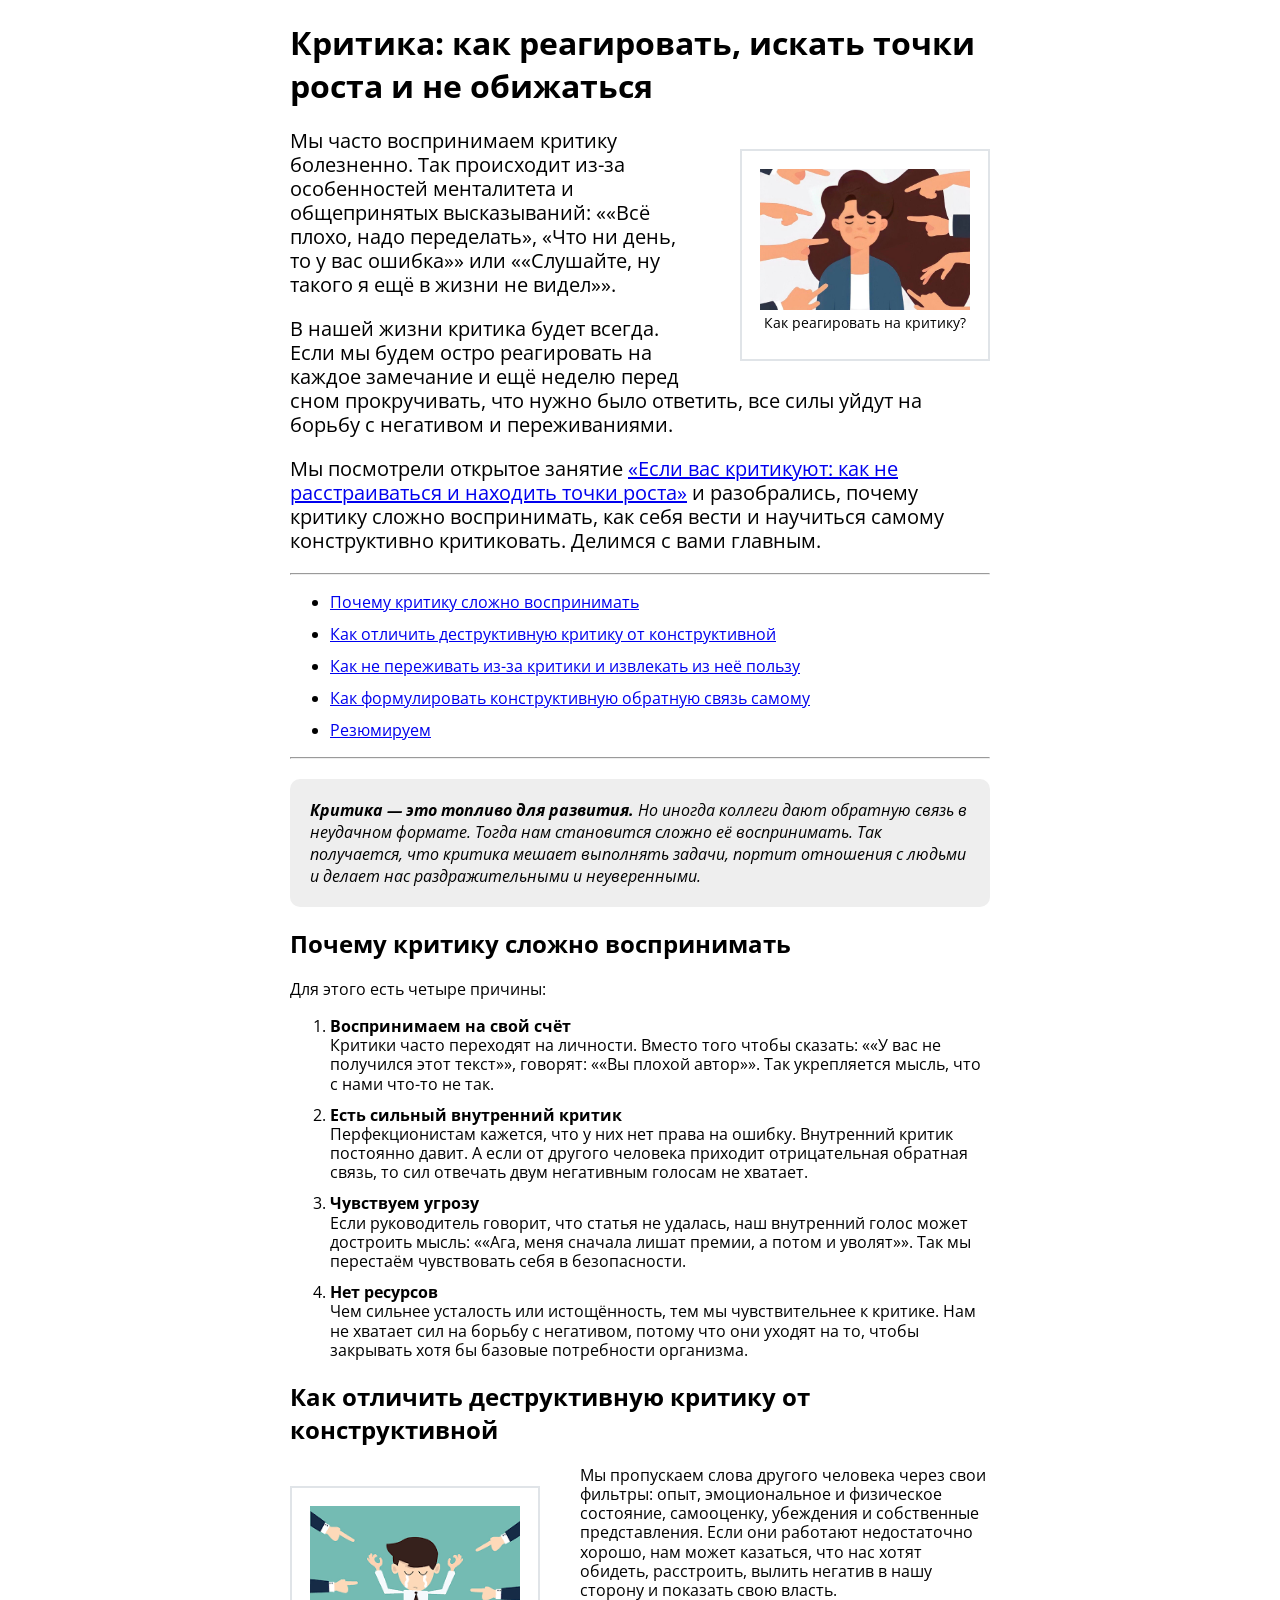
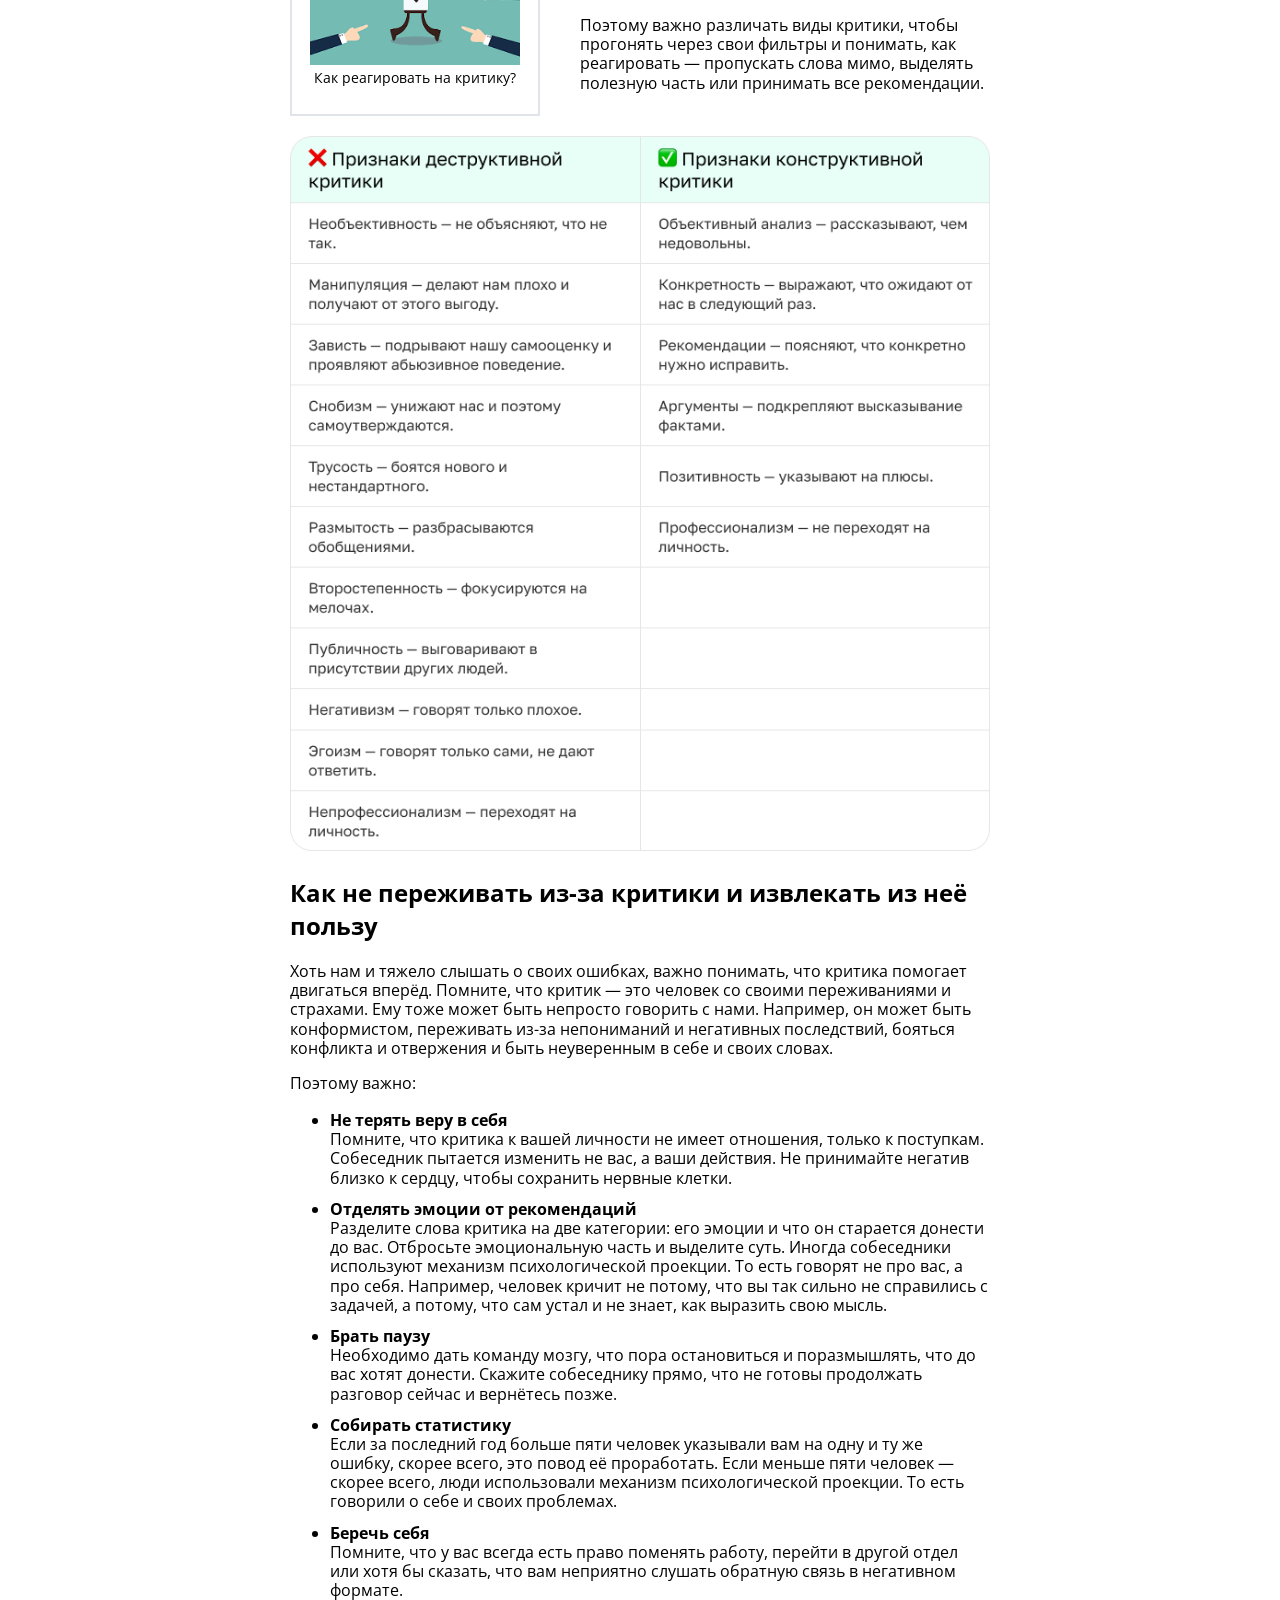
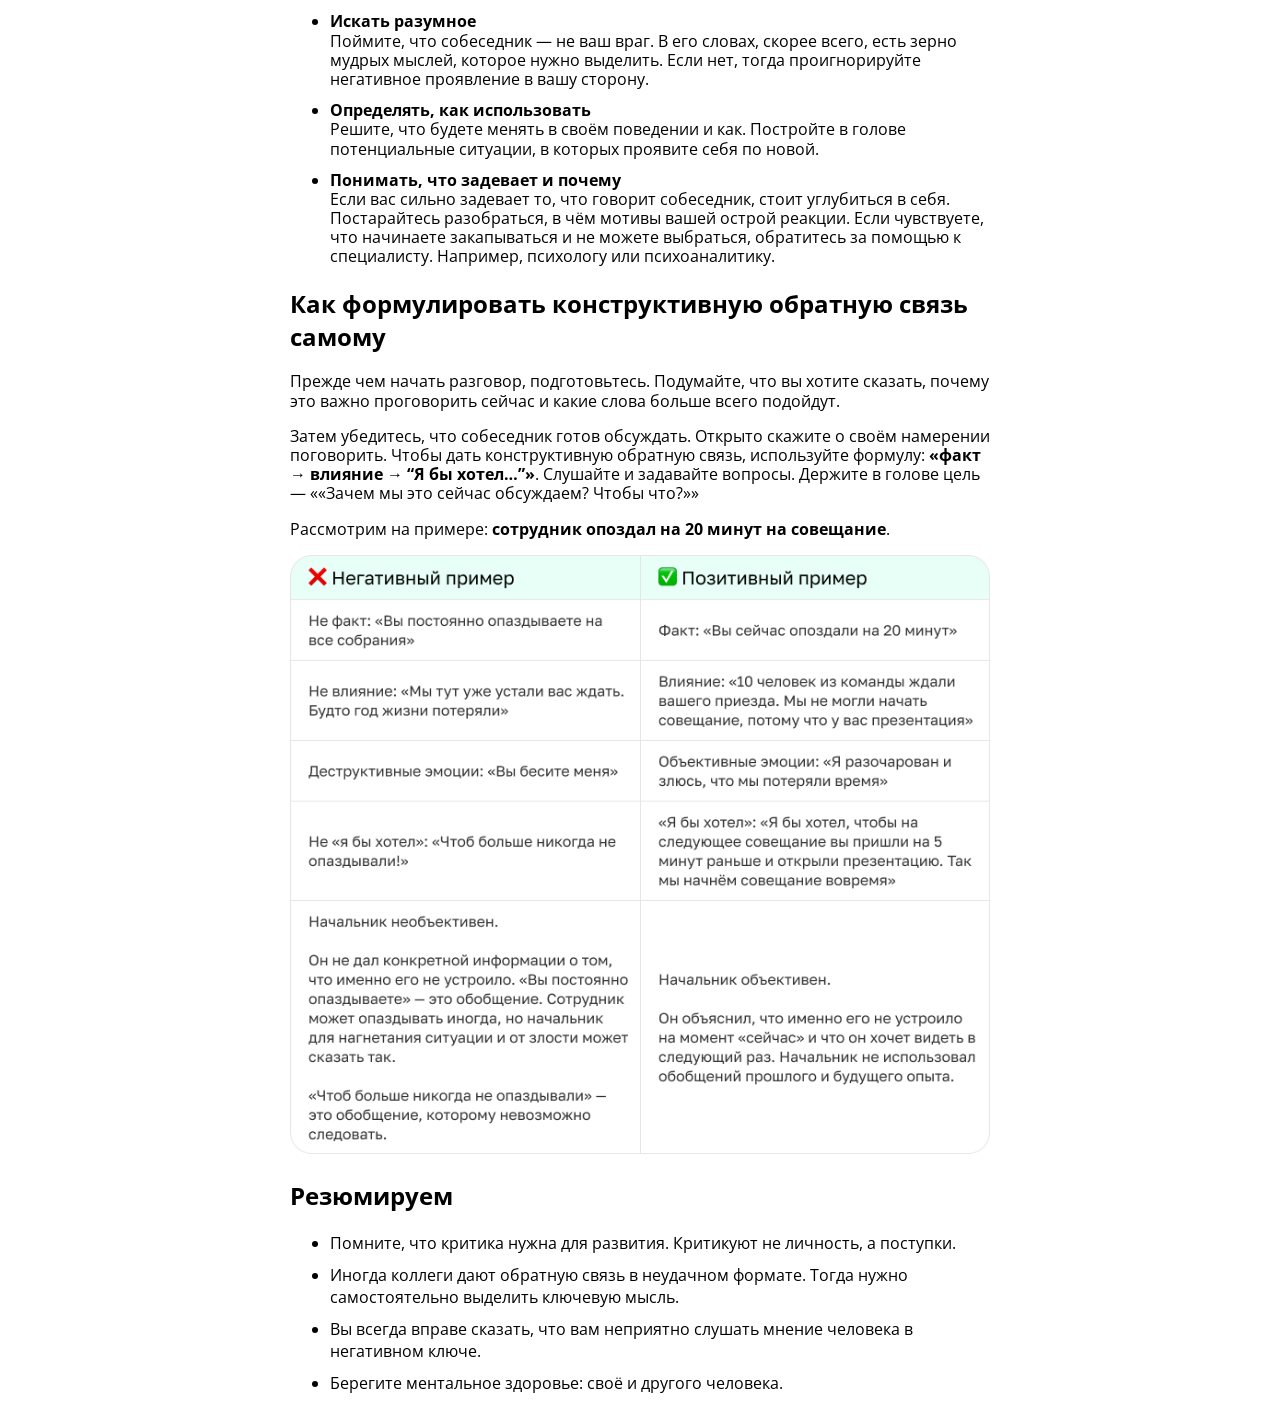
==== HTML/task2/index.html @ 82c38616 "Добавлено решение основной задачи к ДЗ 2" ====
<!DOCTYPE html>
<html lang="ru">
<head>
  <meta charset="UTF-8">
  <meta name="viewport" content="width=device-width, initial-scale=1.0">
  <meta http-equiv="X-UA-Compatible" content="ie=edge">
  <link rel="stylesheet" href="css/style.css">
  <title>Критика: как реагировать, искать точки роста и не обижаться</title>
</head>
<body>
<h1>Критика: как реагировать, искать точки роста и не обижаться</h1>

<figure class="figure-first">
    <img src="img/figure-first.jpg" alt="Изображение 1">
    <figcaption>Как реагировать на критику?</figcaption>
</figure>

<p class="p1">Мы часто воспринимаем критику болезненно. Так происходит из-за особенностей менталитета и общепринятых высказываний: <q>«Всё плохо, надо переделать», «Что ни день, то у вас ошибка»</q> или <q>«Слушайте, ну такого я ещё в жизни не видел»</q>.</p>

<p class="p1">В нашей жизни критика будет всегда. Если мы будем остро реагировать на каждое замечание и ещё неделю перед сном прокручивать, что нужно было ответить, все силы уйдут на борьбу с негативом и переживаниями.</p>

<p class="p1">Мы посмотрели открытое занятие <a href="#">«Если вас критикуют: как не расстраиваться и находить точки роста»</a> и разобрались, почему критику сложно воспринимать, как себя вести и научиться самому конструктивно критиковать. Делимся с вами главным.</p>
<hr>
<ol style="list-style-type: disc;">
    <li><a href="#headind_1">Почему критику сложно воспринимать</a></li>
    <li><a href="#headind_2">Как отличить деструктивную критику от конструктивной</a></li>
    <li><a href="#headind_3">Как не переживать из-за критики и извлекать из неё пользу</a></li>
    <li><a href="#headind_4">Как формулировать конструктивную обратную связь самому</a></li>
    <li><a href="#headind_5">Резюмируем</a></li>
</ol>
<hr>
<p><blockquote><b>Критика — это топливо для развития.</b> Но иногда коллеги дают обратную связь в неудачном формате. Тогда нам становится сложно её воспринимать. Так получается, что критика мешает выполнять задачи, портит отношения с людьми и делает нас раздражительными и неуверенными.</blockquote></p>

<h2 id="headind_1">Почему критику сложно воспринимать</h2>

<p>Для этого есть четыре причины:</p>
<ul style="list-style-type: decimal;">
    <li>
        <p><b>Воспринимаем на свой счёт</b></p>
        <p>Критики часто переходят на личности. Вместо того чтобы сказать: <q>«У вас не получился этот текст»</q>, говорят: <q>«Вы плохой автор»</q>. Так укрепляется мысль, что с нами что-то не так.</p></li>
    <li>
        <p><b>Есть сильный внутренний критик</b></p>
        <p>Перфекционистам кажется, что у них нет права на ошибку. Внутренний критик постоянно давит. А если от другого человека приходит отрицательная обратная связь, то сил отвечать двум негативным голосам не хватает.</p>
    </li>
    <li>
        <p><b>Чувствуем угрозу</b></p>
        <p>Если руководитель говорит, что статья не удалась, наш внутренний голос может достроить мысль: <q>«Ага, меня сначала лишат премии, а потом и уволят»</q>. Так мы перестаём чувствовать себя в безопасности.</p>
    </li>
    <li>
        <p><b>Нет ресурсов</b></p>
        <p>Чем сильнее усталость или истощённость, тем мы чувствительнее к критике. Нам не хватает сил на борьбу с негативом, потому что они уходят на то, чтобы закрывать хотя бы базовые потребности организма.</p>
    </li>
</ul>

<h2 id="headind_2">Как отличить деструктивную критику от конструктивной</h2>

<figure class="figure-second">
    <img src="img/figure-second.png" alt="Изображение 2">
    <figcaption>Как реагировать на критику?</figcaption>
</figure>

<p>Мы пропускаем слова другого человека через свои фильтры: опыт, эмоциональное и физическое состояние, самооценку, убеждения и собственные представления. Если они работают недостаточно хорошо, нам может казаться, что нас хотят обидеть, расстроить, вылить негатив в нашу сторону и показать свою власть.</p>

<p>Поэтому важно различать виды критики, чтобы прогонять через свои фильтры и понимать, как реагировать — пропускать слова мимо, выделять полезную часть или принимать все рекомендации.</p>

<img src="img/img-table-first.png" alt="Таблица 1">

<h2 id="headind_3">Как не переживать из-за критики и извлекать из неё пользу</h2>

<p>Хоть нам и тяжело слышать о своих ошибках, важно понимать, что критика помогает двигаться вперёд. Помните, что критик — это человек со своими переживаниями и страхами. Ему тоже может быть непросто говорить с нами. Например, он может быть конформистом, переживать из-за непониманий и негативных последствий, бояться конфликта и отвержения и быть неуверенным в себе и своих словах.</p>

<p>Поэтому важно:</p>
<ol style="list-style-type: disc;">
    <li>
        <p><b>Не терять веру в себя</b></p>
        <p>Помните, что критика к вашей личности не имеет отношения, только к поступкам. Собеседник пытается изменить не вас, а ваши действия. Не принимайте негатив близко к сердцу, чтобы сохранить нервные клетки.</p>
    </li>
    <li>
        <p><b>Отделять эмоции от рекомендаций</b></p>
        <p>Разделите слова критика на две категории: его эмоции и что он старается донести до вас. Отбросьте эмоциональную часть и выделите суть. Иногда собеседники используют механизм психологической проекции. То есть говорят не про вас, а про себя. Например, человек кричит не потому, что вы так сильно не справились с задачей, а потому, что сам устал и не знает, как выразить свою мысль.</p>
    </li>
    <li>
        <p><b>Брать паузу</b></p>
        <p>Необходимо дать команду мозгу, что пора остановиться и поразмышлять, что до вас хотят донести. Скажите собеседнику прямо, что не готовы продолжать разговор сейчас и вернётесь позже.</p>
    </li>
    <li>
        <p><b>Собирать статистику</b></p>
        <p>Если за последний год больше пяти человек указывали вам на одну и ту же ошибку, скорее всего, это повод её проработать. Если меньше пяти человек — скорее всего, люди использовали механизм психологической проекции. То есть говорили о себе и своих проблемах.</p>
    </li>
    <li>
        <p><b>Беречь себя</b></p>
        <p>Помните, что у вас всегда есть право поменять работу, перейти в другой отдел или хотя бы сказать, что вам неприятно слушать обратную связь в негативном формате.</p>
    </li>
    <li>
        <p><b>Искать разумное</b></p>
        <p>Поймите, что собеседник — не ваш враг. В его словах, скорее всего, есть зерно мудрых мыслей, которое нужно выделить. Если нет, тогда проигнорируйте негативное проявление в вашу сторону.</p>
    </li>
    <li>
        <p><b>Определять, как использовать</b></p>
        <p>Решите, что будете менять в своём поведении и как. Постройте в голове потенциальные ситуации, в которых проявите себя по новой.</p>
    </li>
    <li>
        <p><b>Понимать, что задевает и почему</b></p>
        <p>Если вас сильно задевает то, что говорит собеседник, стоит углубиться в себя. Постарайтесь разобраться, в чём мотивы вашей острой реакции. Если чувствуете, что начинаете закапываться и не можете выбраться, обратитесь за помощью к специалисту. Например, психологу или психоаналитику.</p>
    </li>
</ol>

<h2 id="headind_4">Как формулировать конструктивную обратную связь самому</h2>

<p>Прежде чем начать разговор, подготовьтесь. Подумайте, что вы хотите сказать, почему это важно проговорить сейчас и какие слова больше всего подойдут.</p>

<p>Затем убедитесь, что собеседник готов обсуждать. Открыто скажите о своём намерении поговорить. Чтобы дать конструктивную обратную связь, используйте формулу: <b>«факт → влияние → “Я бы хотел…”»</b>. Слушайте и задавайте вопросы. Держите в голове цель — <q>«Зачем мы это сейчас обсуждаем? Чтобы что?»</q></p>

<p>Рассмотрим на примере: <b>сотрудник опоздал на 20 минут на совещание</b>.</p>

<img src="img/img-table-second.png" alt="Таблица 2">

<h2 id="headind_5">Резюмируем</h2>
<ol style="list-style-type: disc;">
    <li>Помните, что критика нужна для развития. Критикуют не личность, а поступки.</li>
    <li>Иногда коллеги дают обратную связь в неудачном формате. Тогда нужно самостоятельно выделить ключевую мысль.</li>
    <li>Вы всегда вправе сказать, что вам неприятно слушать мнение человека в негативном ключе.</li>
    <li>Берегите ментальное здоровье: своё и другого человека.</li>
</ol>

</body>
</html>
---- HTML/task2/css/style.css ----
@import url('https://fonts.googleapis.com/css2?family=Open+Sans:ital,wght@0,300..800;1,300..800&family=Roboto:ital,wght@0,100..900;1,100..900&display=swap');

body {
    font-family: "Open Sans", sans-serif;
    width: 700px;
    margin-left: auto;
    margin-right: auto;
}

span {
    font-weight: bold;
}

p {
    font-size: 16px;
    line-height: 1.2; 
}

ul p,
ul h5,
ul h4,
ol p,
ol h5,
ol h4{
    margin: 0;
}

li {
    margin-bottom: 10px;
}

img {
    width: 100%;
}

figure {
    width: 30%;
    padding: 18px;
    border: 2px solid #e0e4e8;
    margin-top: 20px;
    margin-bottom: 20px;
}

.figure-first {
    float: right;
    margin-left: 40px;
    margin-right: 0px;
}

.figure-second {
    float: left;
    margin-left: 0px;
    margin-right: 40px;
}

figcaption {
    font-size: 14px;
    line-height: 16px;
    margin-bottom: 10px;
    text-align: center;
}

blockquote {
    margin: 20px 0px;
    padding: 20px;
    background-color: #eee;
    font-style: italic;
    border-radius: 10px;
}

.p1 {
    font-size: 20px;  
}
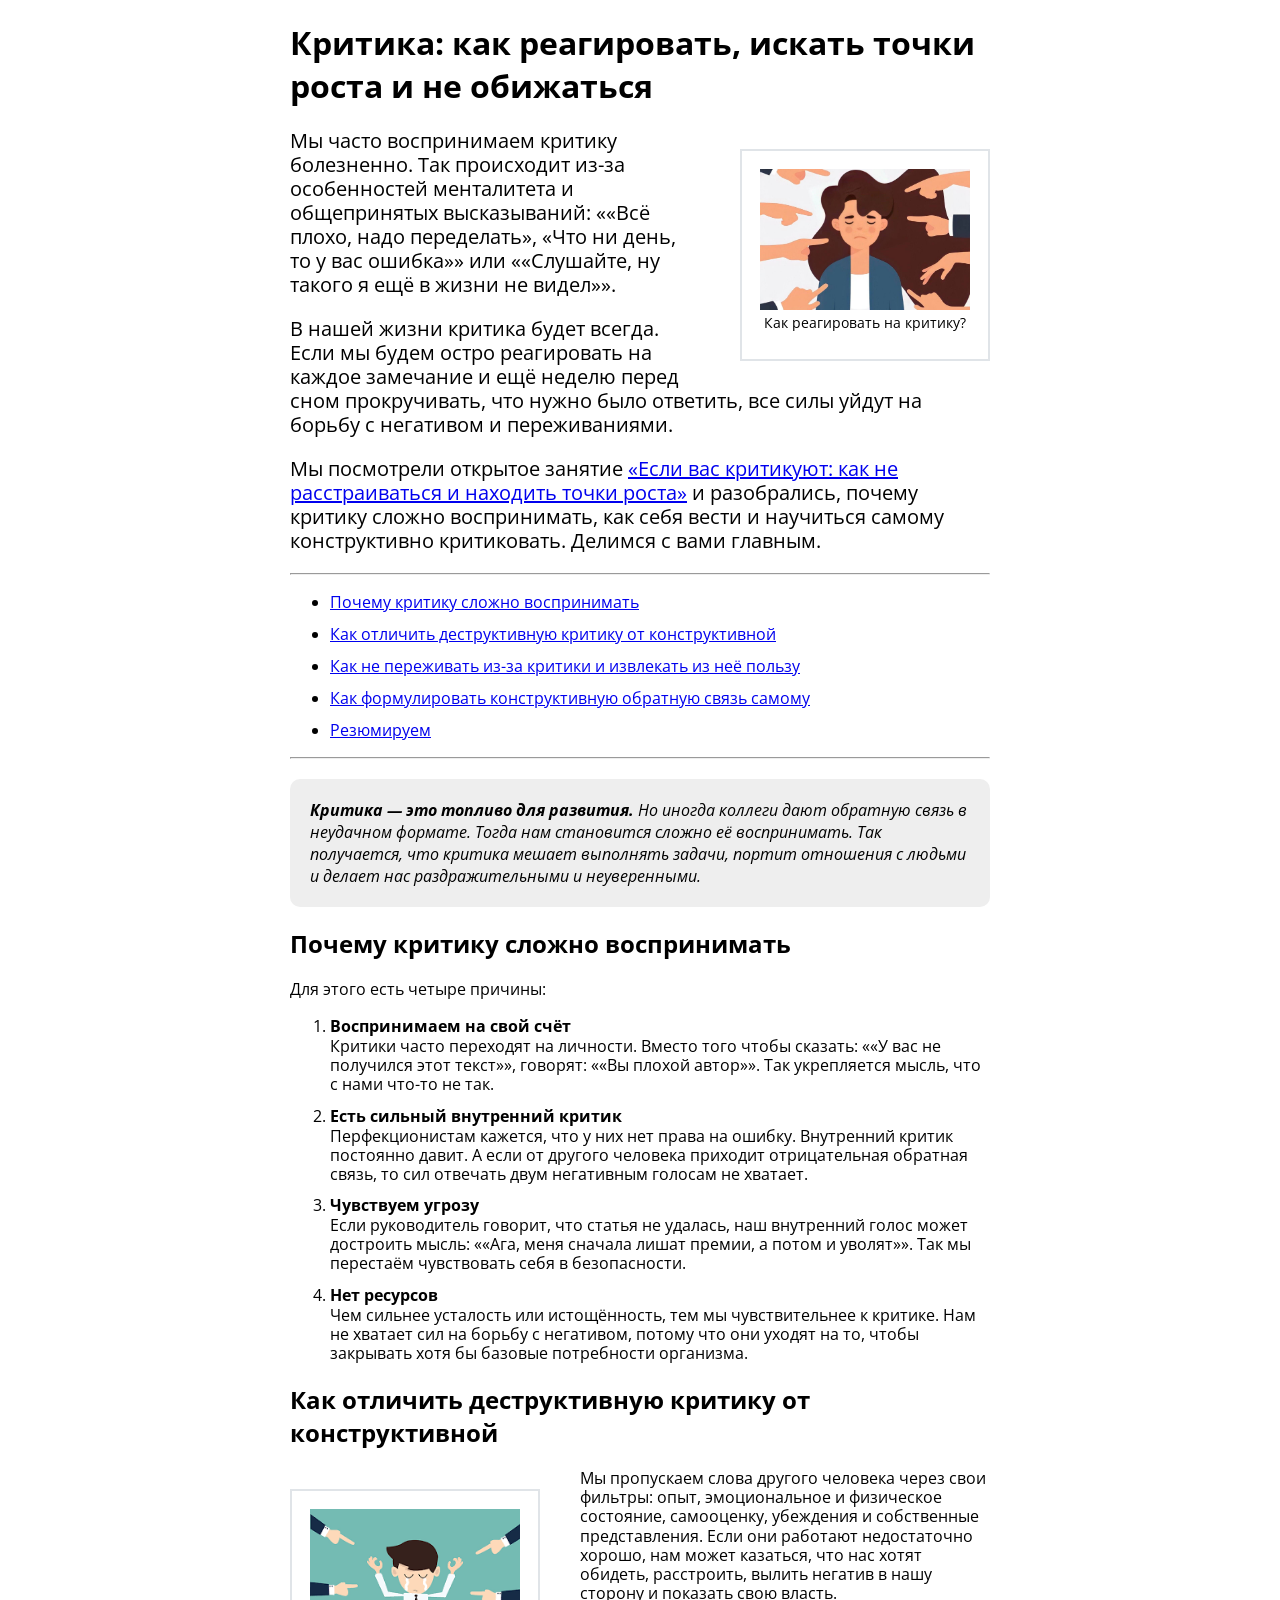
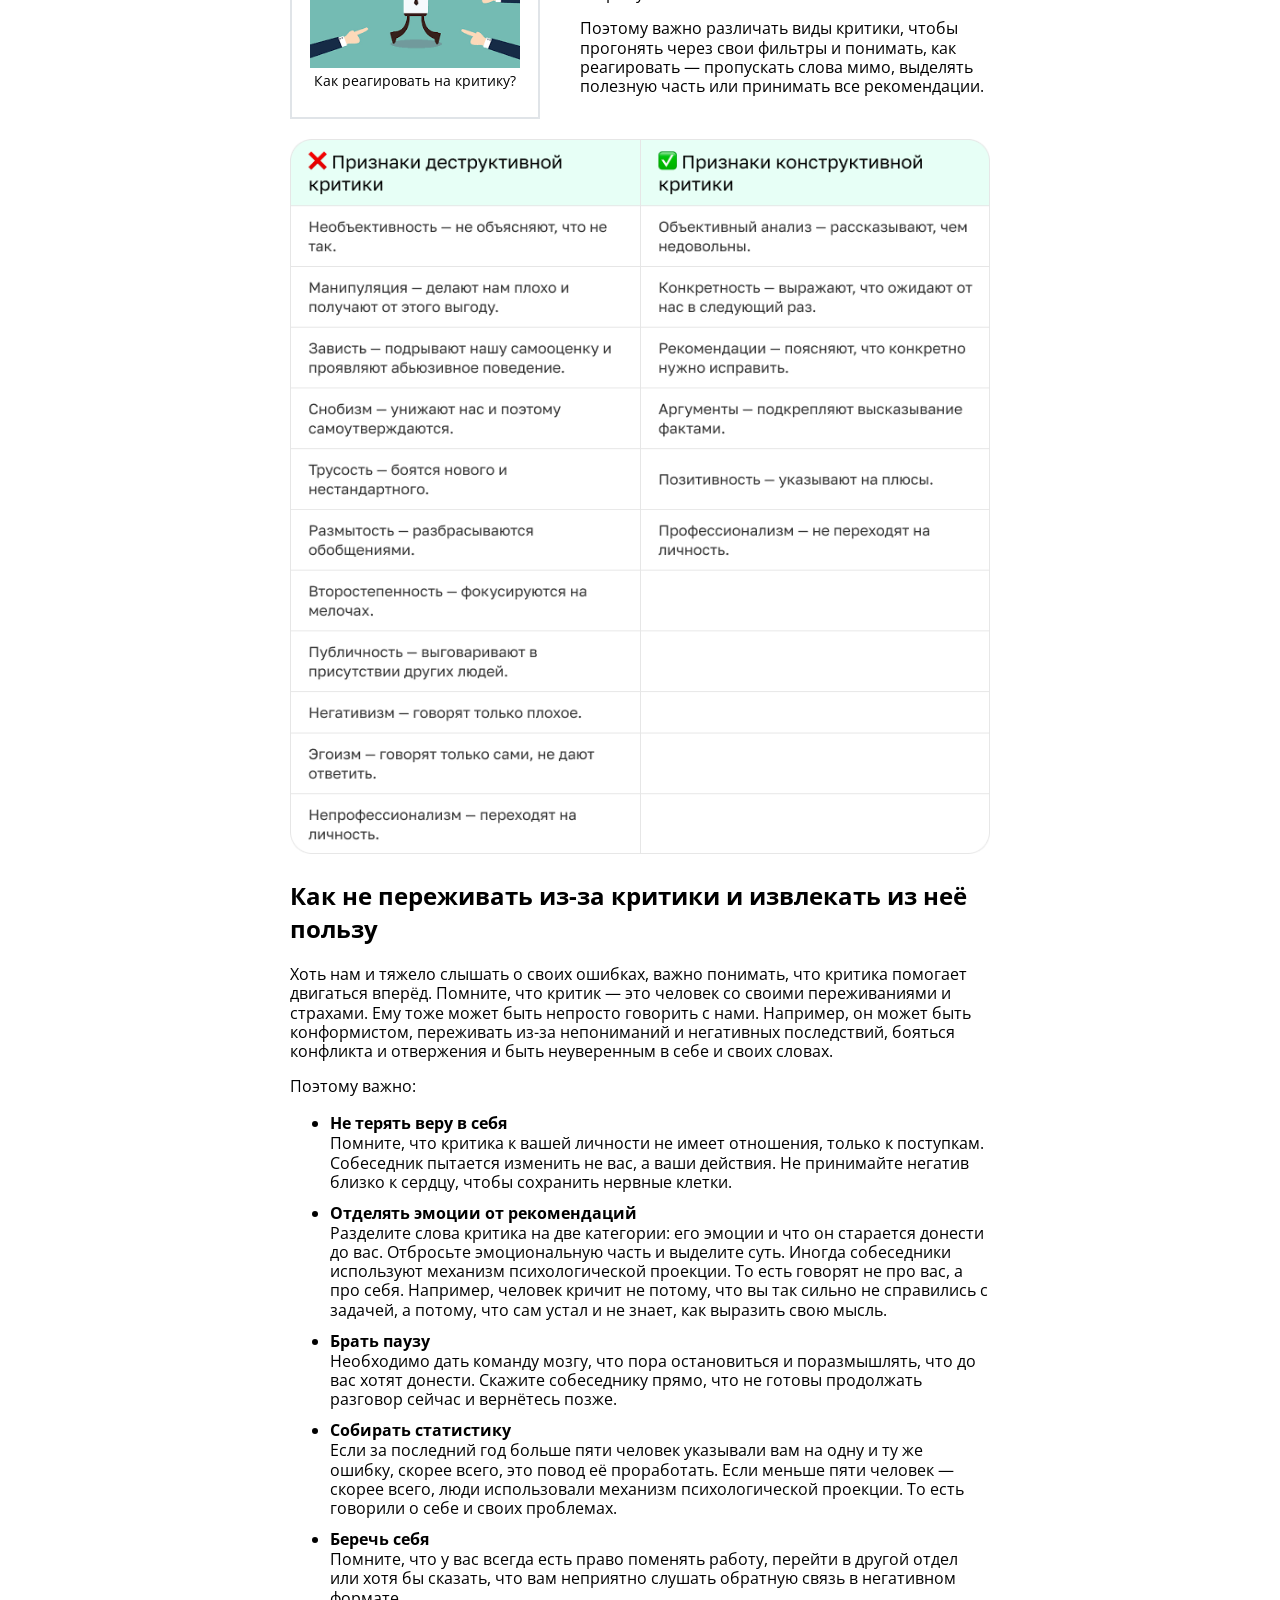
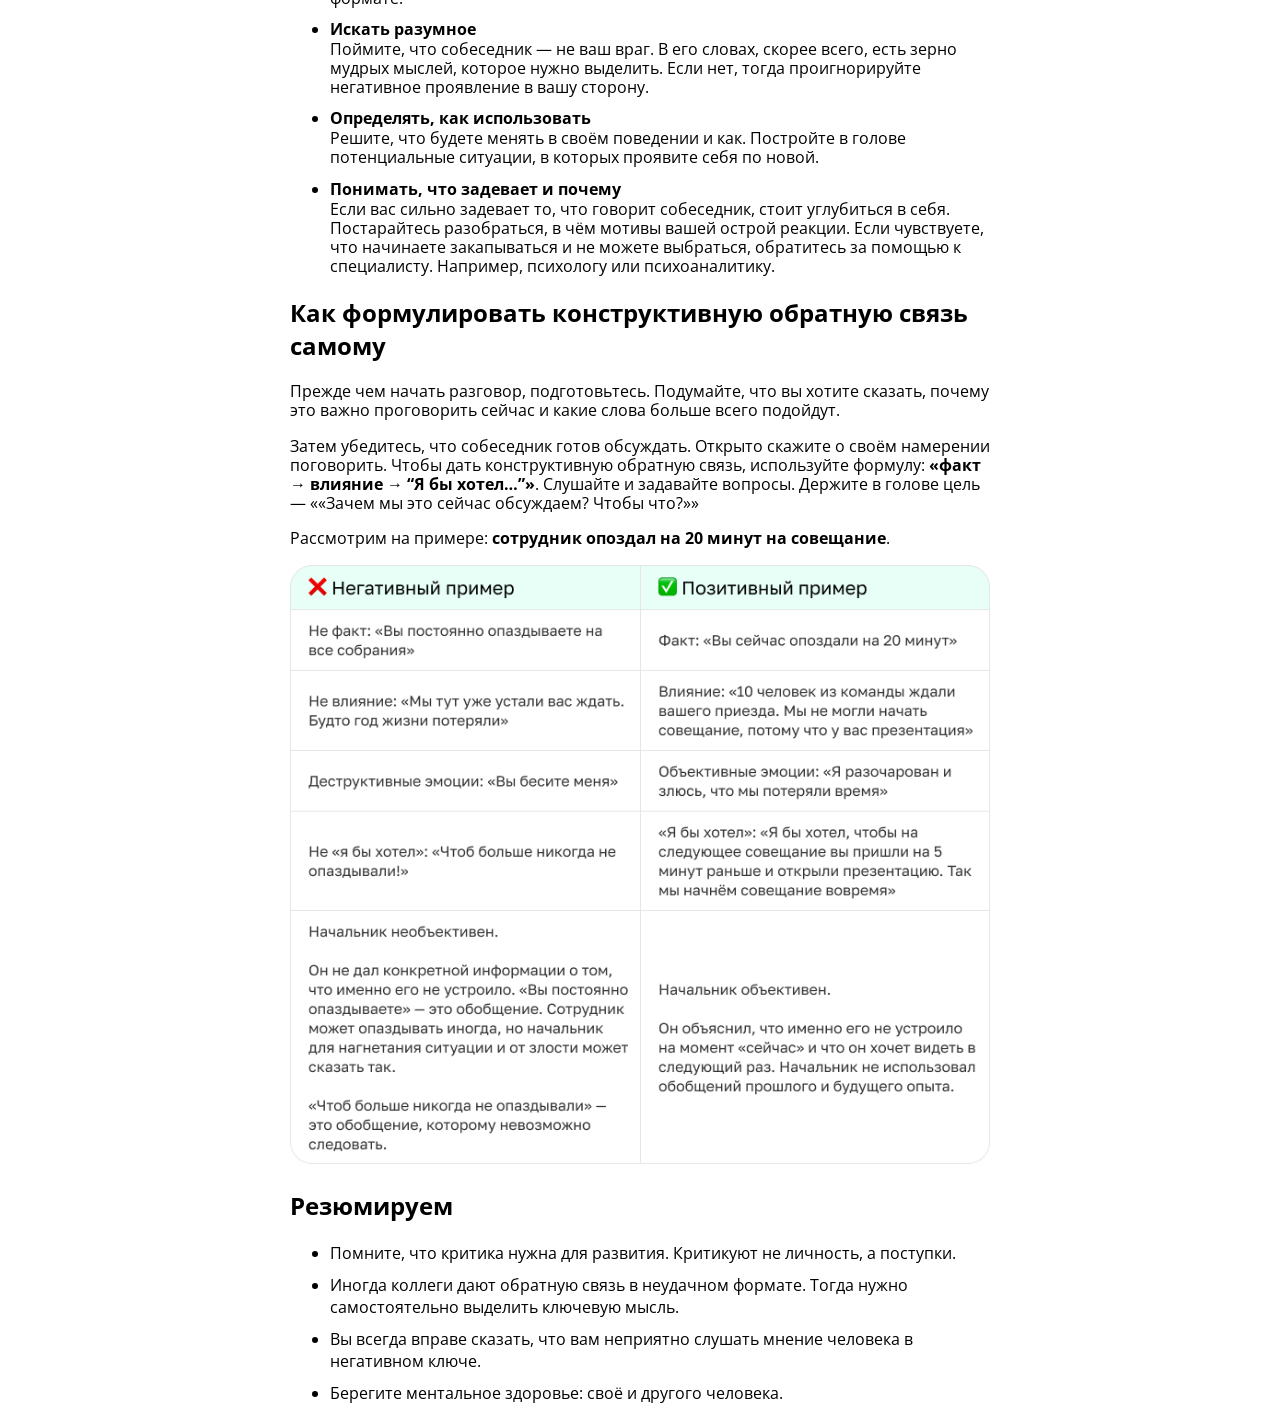
==== commit a1227766: "Внесены правки по замечаниям эксперта" ====
--- a/HTML/task2/index.html
+++ b/HTML/task2/index.html
@@ -29,25 +29,25 @@
     <li><a href="#headind_5">Резюмируем</a></li>
 </ol>
 <hr>
-<p><blockquote><b>Критика — это топливо для развития.</b> Но иногда коллеги дают обратную связь в неудачном формате. Тогда нам становится сложно её воспринимать. Так получается, что критика мешает выполнять задачи, портит отношения с людьми и делает нас раздражительными и неуверенными.</blockquote></p>
+<blockquote><b>Критика — это топливо для развития.</b> Но иногда коллеги дают обратную связь в неудачном формате. Тогда нам становится сложно её воспринимать. Так получается, что критика мешает выполнять задачи, портит отношения с людьми и делает нас раздражительными и неуверенными.</blockquote>
 
 <h2 id="headind_1">Почему критику сложно воспринимать</h2>
 
 <p>Для этого есть четыре причины:</p>
 <ul style="list-style-type: decimal;">
     <li>
-        <p><b>Воспринимаем на свой счёт</b></p>
+        <h4>Воспринимаем на свой счёт</h4>
         <p>Критики часто переходят на личности. Вместо того чтобы сказать: <q>«У вас не получился этот текст»</q>, говорят: <q>«Вы плохой автор»</q>. Так укрепляется мысль, что с нами что-то не так.</p></li>
     <li>
-        <p><b>Есть сильный внутренний критик</b></p>
+        <h4>Есть сильный внутренний критик</h4>
         <p>Перфекционистам кажется, что у них нет права на ошибку. Внутренний критик постоянно давит. А если от другого человека приходит отрицательная обратная связь, то сил отвечать двум негативным голосам не хватает.</p>
     </li>
     <li>
-        <p><b>Чувствуем угрозу</b></p>
+        <h4>Чувствуем угрозу</h4>
         <p>Если руководитель говорит, что статья не удалась, наш внутренний голос может достроить мысль: <q>«Ага, меня сначала лишат премии, а потом и уволят»</q>. Так мы перестаём чувствовать себя в безопасности.</p>
     </li>
     <li>
-        <p><b>Нет ресурсов</b></p>
+        <h4>Нет ресурсов</h4>
         <p>Чем сильнее усталость или истощённость, тем мы чувствительнее к критике. Нам не хватает сил на борьбу с негативом, потому что они уходят на то, чтобы закрывать хотя бы базовые потребности организма.</p>
     </li>
 </ul>
@@ -72,35 +72,35 @@
 <p>Поэтому важно:</p>
 <ol style="list-style-type: disc;">
     <li>
-        <p><b>Не терять веру в себя</b></p>
+        <h4>Не терять веру в себя</h4>
         <p>Помните, что критика к вашей личности не имеет отношения, только к поступкам. Собеседник пытается изменить не вас, а ваши действия. Не принимайте негатив близко к сердцу, чтобы сохранить нервные клетки.</p>
     </li>
     <li>
-        <p><b>Отделять эмоции от рекомендаций</b></p>
+        <h4>Отделять эмоции от рекомендаций</h4>
         <p>Разделите слова критика на две категории: его эмоции и что он старается донести до вас. Отбросьте эмоциональную часть и выделите суть. Иногда собеседники используют механизм психологической проекции. То есть говорят не про вас, а про себя. Например, человек кричит не потому, что вы так сильно не справились с задачей, а потому, что сам устал и не знает, как выразить свою мысль.</p>
     </li>
     <li>
-        <p><b>Брать паузу</b></p>
+        <h4>Брать паузу</h4>
         <p>Необходимо дать команду мозгу, что пора остановиться и поразмышлять, что до вас хотят донести. Скажите собеседнику прямо, что не готовы продолжать разговор сейчас и вернётесь позже.</p>
     </li>
     <li>
-        <p><b>Собирать статистику</b></p>
+        <h4>Собирать статистику</h4>
         <p>Если за последний год больше пяти человек указывали вам на одну и ту же ошибку, скорее всего, это повод её проработать. Если меньше пяти человек — скорее всего, люди использовали механизм психологической проекции. То есть говорили о себе и своих проблемах.</p>
     </li>
     <li>
-        <p><b>Беречь себя</b></p>
+        <h4>Беречь себя</h4>
         <p>Помните, что у вас всегда есть право поменять работу, перейти в другой отдел или хотя бы сказать, что вам неприятно слушать обратную связь в негативном формате.</p>
     </li>
     <li>
-        <p><b>Искать разумное</b></p>
+        <h4>Искать разумное</h4>
         <p>Поймите, что собеседник — не ваш враг. В его словах, скорее всего, есть зерно мудрых мыслей, которое нужно выделить. Если нет, тогда проигнорируйте негативное проявление в вашу сторону.</p>
     </li>
     <li>
-        <p><b>Определять, как использовать</b></p>
+        <h4>Определять, как использовать</h4>
         <p>Решите, что будете менять в своём поведении и как. Постройте в голове потенциальные ситуации, в которых проявите себя по новой.</p>
     </li>
     <li>
-        <p><b>Понимать, что задевает и почему</b></p>
+        <h4>Понимать, что задевает и почему</h4>
         <p>Если вас сильно задевает то, что говорит собеседник, стоит углубиться в себя. Постарайтесь разобраться, в чём мотивы вашей острой реакции. Если чувствуете, что начинаете закапываться и не можете выбраться, обратитесь за помощью к специалисту. Например, психологу или психоаналитику.</p>
     </li>
 </ol>
